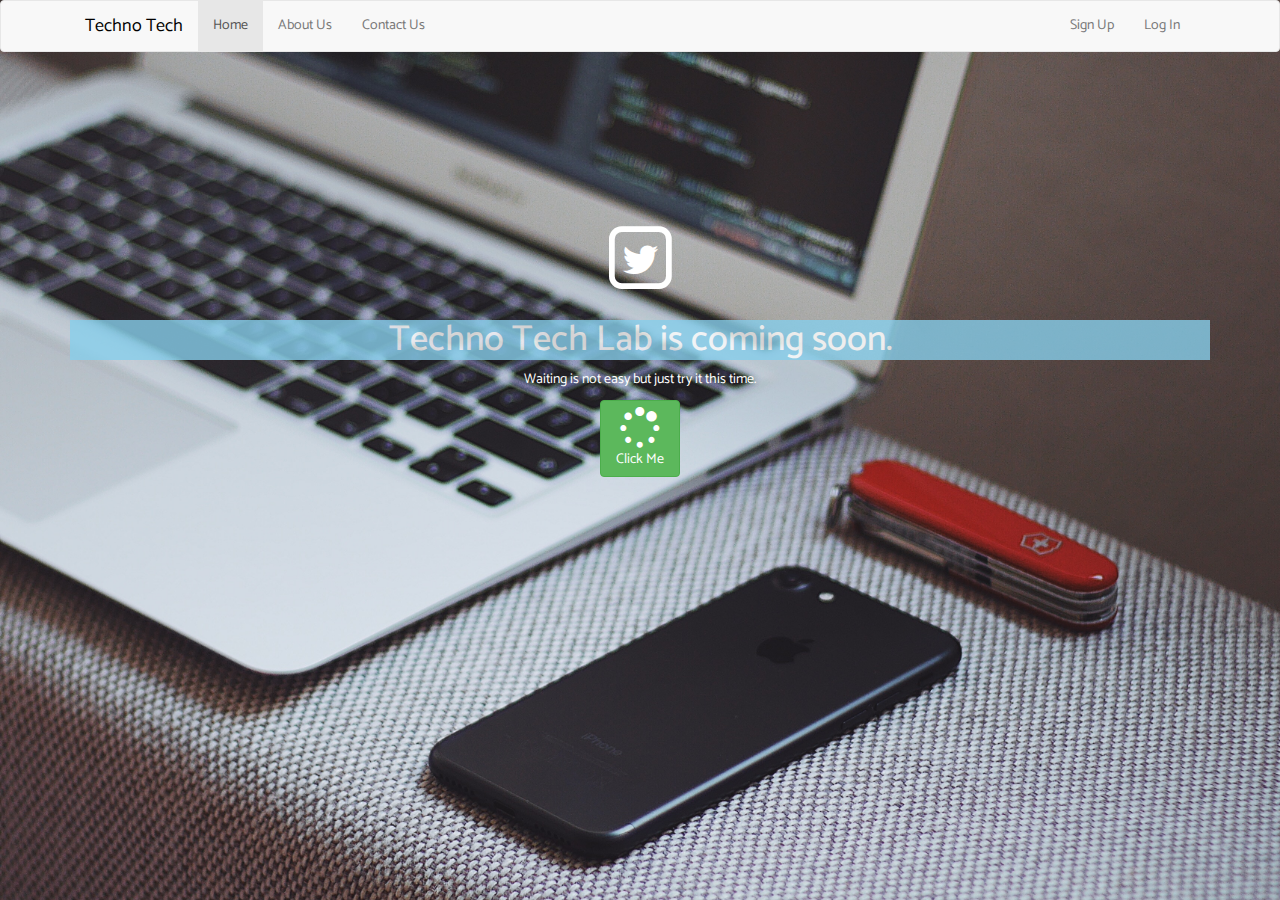
==== source/Technical Landing/index.html @ 8c80e668 "Simple Coming Soon Responsive Template using Bootstrap 3.3.x, HTML5, CSS3" ====
<!DOCTYPE html>
<html lang="en">

<head>
	<meta charset="utf-8">
	<meta name="viewport" content="width=device-width, initial-scale=1.0">
	<link rel="stylesheet" media="screen" href="https://cdnjs.cloudflare.com/ajax/libs/twitter-bootstrap/3.3.5/css/bootstrap.min.css">
	<link href="https://fonts.googleapis.com/css?family=Catamaran" rel="stylesheet">
    <link rel="stylesheet" href="https://maxcdn.bootstrapcdn.com/font-awesome/4.7.0/css/font-awesome.min.css">
    <link rel="stylesheet" href="css/techlanding.css">
    <link rel="shortcut icon" href="images/favicon.ico" type="image/x-icon">
    
	<title>Techno Tech Landing</title>

	<!--  -->

	<style>

	</style>

</head>

<body>
 <nav class="navbar navbar-default">
	<div class="container">
       
  <div class="container-fluid">
    <!-- Brand and toggle get grouped for better mobile display -->
    <div class="navbar-header">
      <button type="button" class="navbar-toggle collapsed" data-toggle="collapse" data-target="#bs-example-navbar-collapse-1" aria-expanded="false">
        <span class="sr-only">Toggle navigation</span>
        <span class="icon-bar"></span>
        <span class="icon-bar"></span>
        <span class="icon-bar"></span>
      </button>
      <a class="navbar-brand" href="#">Techno Tech</a>
    </div>

    <!-- Collect the nav links, forms, and other content for toggling -->
    <div class="collapse navbar-collapse" id="bs-example-navbar-collapse-1">
      <ul class="nav navbar-nav">
        <li class="active"><a href="#">Home <span class="sr-only">(current)</span></a></li>
        <li><a href="#">About Us</a></li>
        <li><a href="#">Contact Us</a></li>
        
      </ul>
     
      <ul class="nav navbar-nav navbar-right">
        <li><a href="#">Sign Up</a></li>
        <li><a href="#">Log In</a></li>
        
      </ul>
    </div><!-- /.navbar-collapse -->
  </div><!-- /.container-fluid -->
	</div>
	</nav>

    <div class="container center">
        <div class="row">
            <div class="col-md-12">
                <h2>
                   <span class="fa-stack fa-lg">
                    <i class="fa fa-square-o fa-stack-2x" aria-hidden="true"></i>
                    <i class="fa fa-twitter fa-stack-1x" aria-hidden="true"></i>
                    </span>
                </h2>
                <h1>
                    Techno Tech Lab is coming soon.
                </h1>
                <p>Waiting is not easy but just try it this time.</p>
                <Button class="btn btn-success">
                <i class="fa fa-spinner fa-spin fa-3x fa-fw"></i><br>Click Me</Button>
            </div>
        </div>
    </div>
	<script src="https://cdnjs.cloudflare.com/ajax/libs/jquery/1.11.3/jquery.min.js"></script>
	<script src="https://cdnjs.cloudflare.com/ajax/libs/twitter-bootstrap/3.3.5/js/bootstrap.min.js"></script>

	<script>
	</script>

</body>

</html>
---- source/Technical Landing/css/techlanding.css ----
/*font-family: 'Catamaran', sans-serif;*/
html{
    height: 100%;
}
.navbar-default .navbar-brand {
    color: black;
}

body{
    background: url(../images/bg.jpg) ;
    background-position: center;
    background-size: cover;
/*    text-align: center;*/
    font-family: Catamaran;
}

.center{
    text-align: center;
    padding-top: 10%;
}

h1,p {
    color: white;
}


h2 > span {
    color: white;
}

@media(max-width:768px) {
    h1{
        background-color: #449d44;
        opacity: 0.8;
    }
    h2{
        background-color: #449d44;
        opacity: 0.8;
    }
}

@media(min-width:768px) {
    h1{
        background-color: skyblue;
        opacity: 0.8;
    }
/*
    h2{
        background-color: skyblue;
    }
*/
}
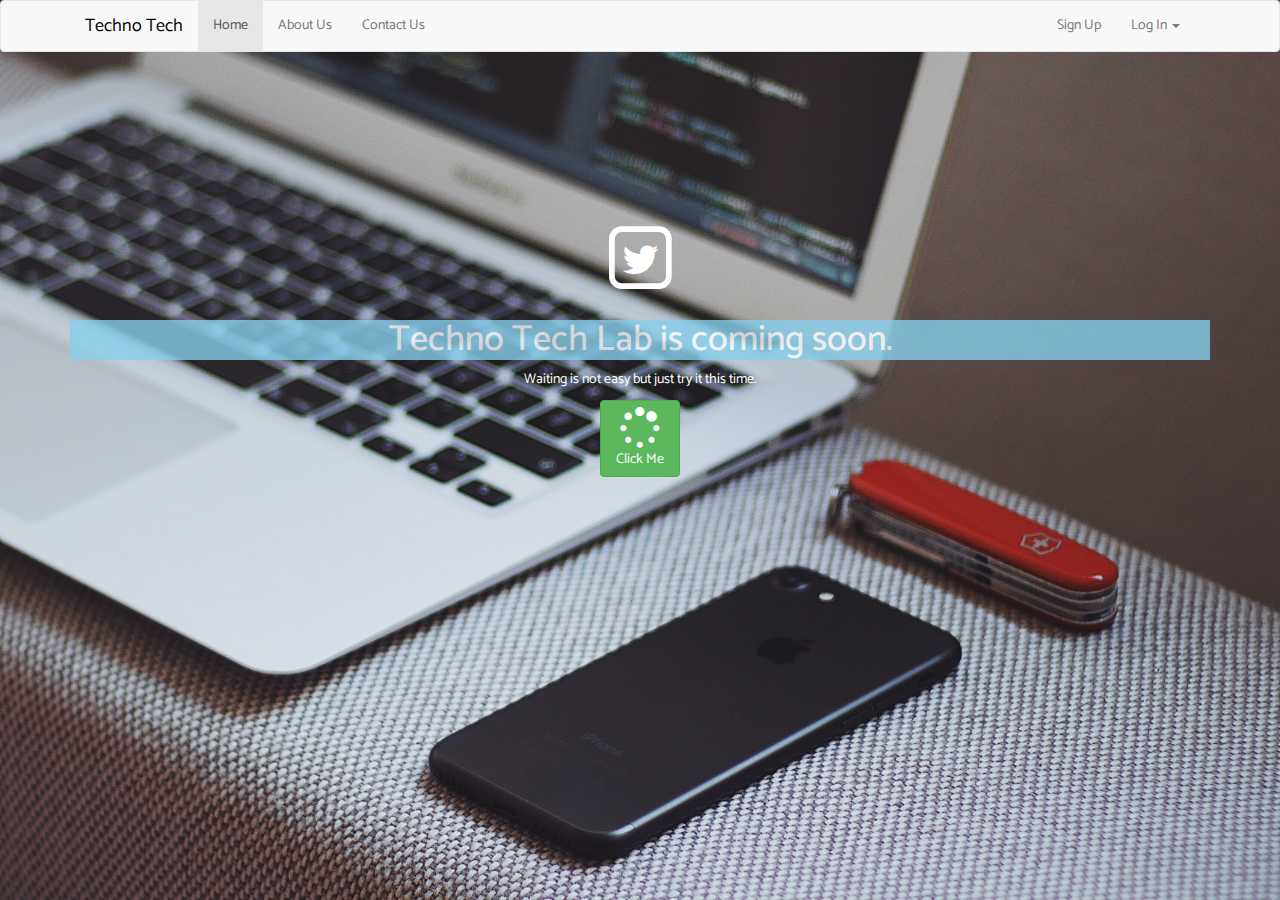
==== commit 09600a8c: "v2.0" ====
--- a/source/Technical Landing/index.html
+++ b/source/Technical Landing/index.html
@@ -47,7 +47,29 @@
      
       <ul class="nav navbar-nav navbar-right">
         <li><a href="#">Sign Up</a></li>
-        <li><a href="#">Log In</a></li>
+        <li class="dropdown">
+            <a href="#" class="dropdown-toggle" data-toggle="dropdown">Log In <span class="caret"></span></a>
+            <ul id="login" class="dropdown-menu">
+                <li>
+                    <div class="row">
+                        <div class="col-md-12">
+                            login via:
+                            <div class="social-buttons">
+                                <a href="#" class="btn btn-fb">
+                                    <i class="fa fa-facebook">
+                                        Facebook
+                                     </i></a>
+                                     <a href="#" class="btn btn-tw">
+                                     <i class="fa fa-twitter">
+                                    Twitter
+                                     </i>
+                                </a>
+                            </div>
+                        </div>
+                    </div>
+                </li>
+            </ul>
+        </li>
         
       </ul>
     </div><!-- /.navbar-collapse -->
--- a/source/Technical Landing/css/techlanding.css
+++ b/source/Technical Landing/css/techlanding.css
@@ -28,15 +28,54 @@
     color: white;
 }
 
+#login{
+    min-width: 250px;
+    background-color: rgba(255,255,255,0.7);
+    padding: 15px 14px 0;
+}
+
+#login .social-buttons{
+    margin: 12px 0;
+    font-family: Catamaran;
+}
+
+.btn-fb{
+    color: #fff;
+    background-color: #3b599d;
+    margin-left: 10px; 
+/*    font-family: Catamaran;*/
+} 
+
+
+.btn-tw{
+    color: #fff;
+    background-color: #55acee;
+    margin-left: 20px;
+    
+}
+
+.btn-fb:hover{
+    color: #fff;
+    background-color: #496ebc;
+  
+}
+
+.btn-tw:hover{
+    color: #fff;
+    background-color: #1783eb;
+}
+
 @media(max-width:768px) {
     h1{
         background-color: #449d44;
         opacity: 0.8;
     }
+/*
     h2{
         background-color: #449d44;
         opacity: 0.8;
     }
+*/
 }
 
 @media(min-width:768px) {
@@ -47,6 +86,7 @@
 /*
     h2{
         background-color: skyblue;
+        opacity: 0.8;
     }
 */
 }